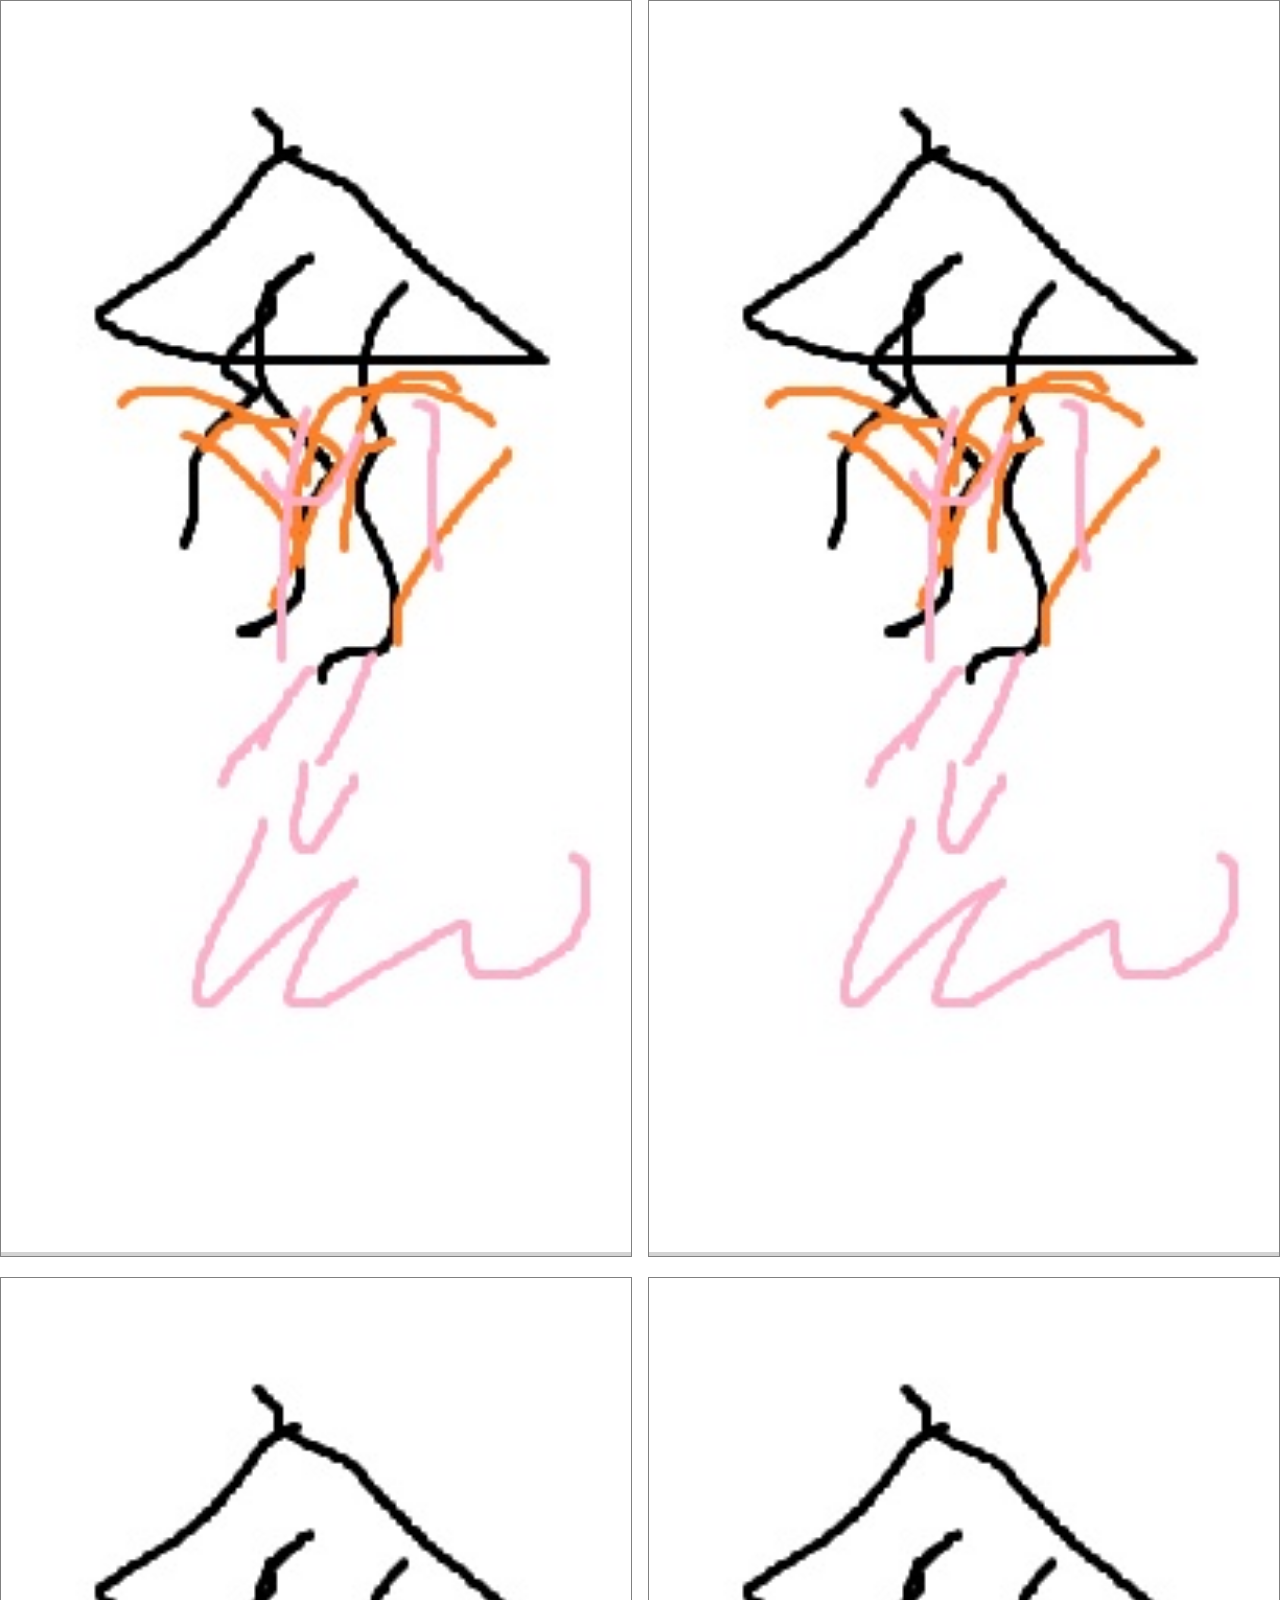
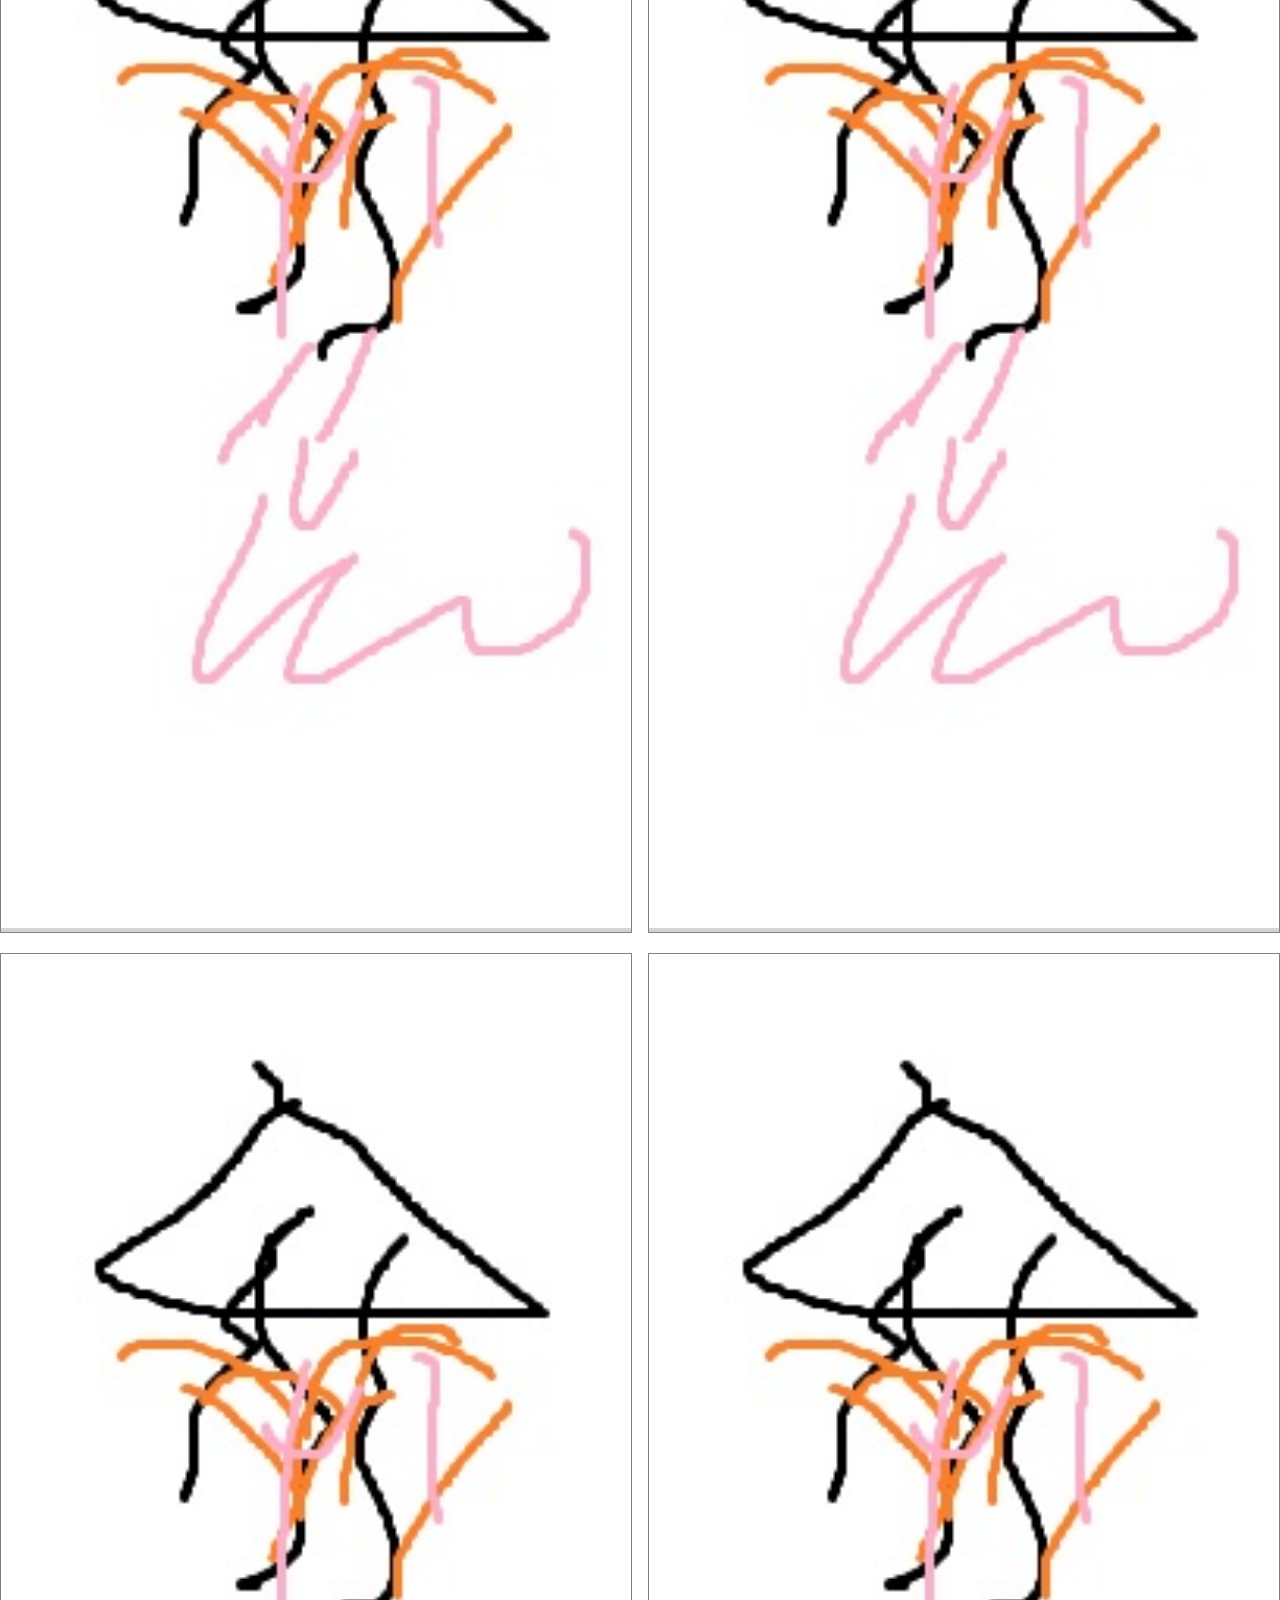
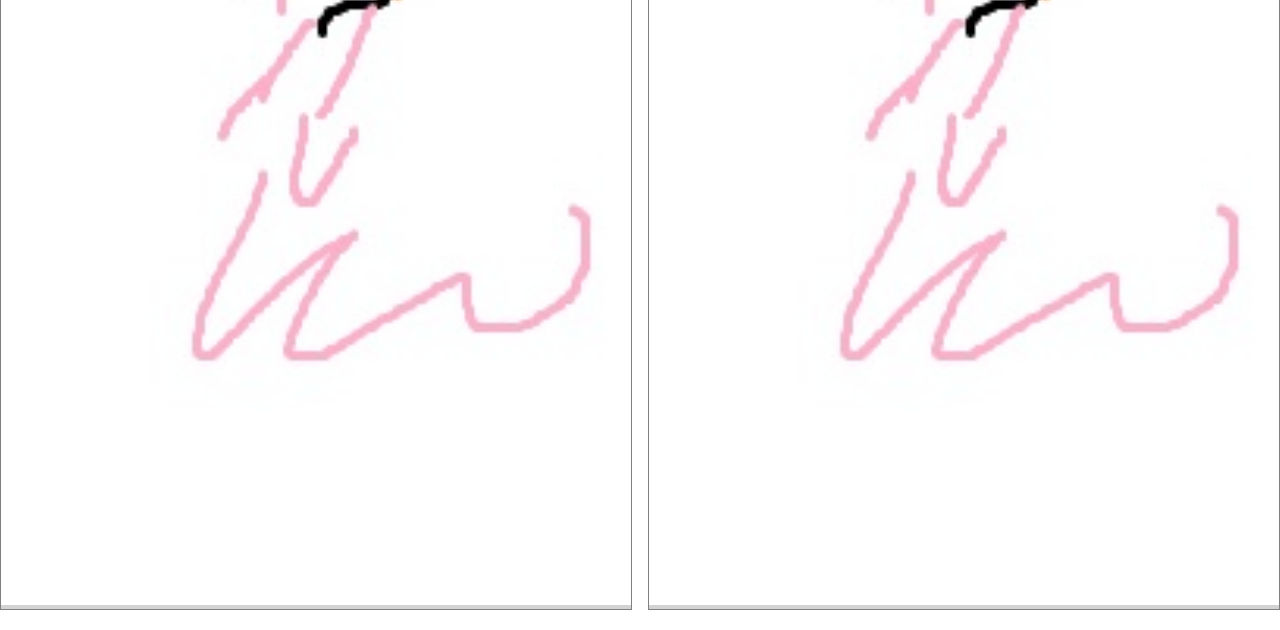
==== index.html @ 3a4c0082 "Add files via upload" ====
<!DOCTYPE html>
<html>
<head>
  <meta name="viewport" content="width=device-width, initial-scale=1.0">
  <style>
    body {
      margin: 0;
      padding: 0;
      background-color: white;
    }

    .container {
      display: flex;
      flex-wrap: wrap;
      justify-content: space-between;
    }

    .item {
      width: calc(50% - 10px);
      margin-bottom: 20px;
      background-color: lightgray;
      border: 1px solid gray;
    }

    .item img {
      width: 100%;
      height: auto;
    }
  </style>
</head>
<body>
  <div class="container">
    <div class="item">
      <img src="image.jpg" alt="Image 1">
    </div>
    <div class="item">
      <img src="image.jpg" alt="Image 2">
    </div>
    <div class="item">
      <img src="image.jpg" alt="Image 3">
    </div>
    <div class="item">
      <img src="image.jpg" alt="Image 4">
    </div>
    <div class="item">
      <img src="image.jpg" alt="Image 5">
    </div>
    <div class="item">
      <img src="image.jpg" alt="Image 6">
    </div>
  </div>

  <script>
    // Additional JavaScript logic can be added here if needed
  </script>
</body>
</html>
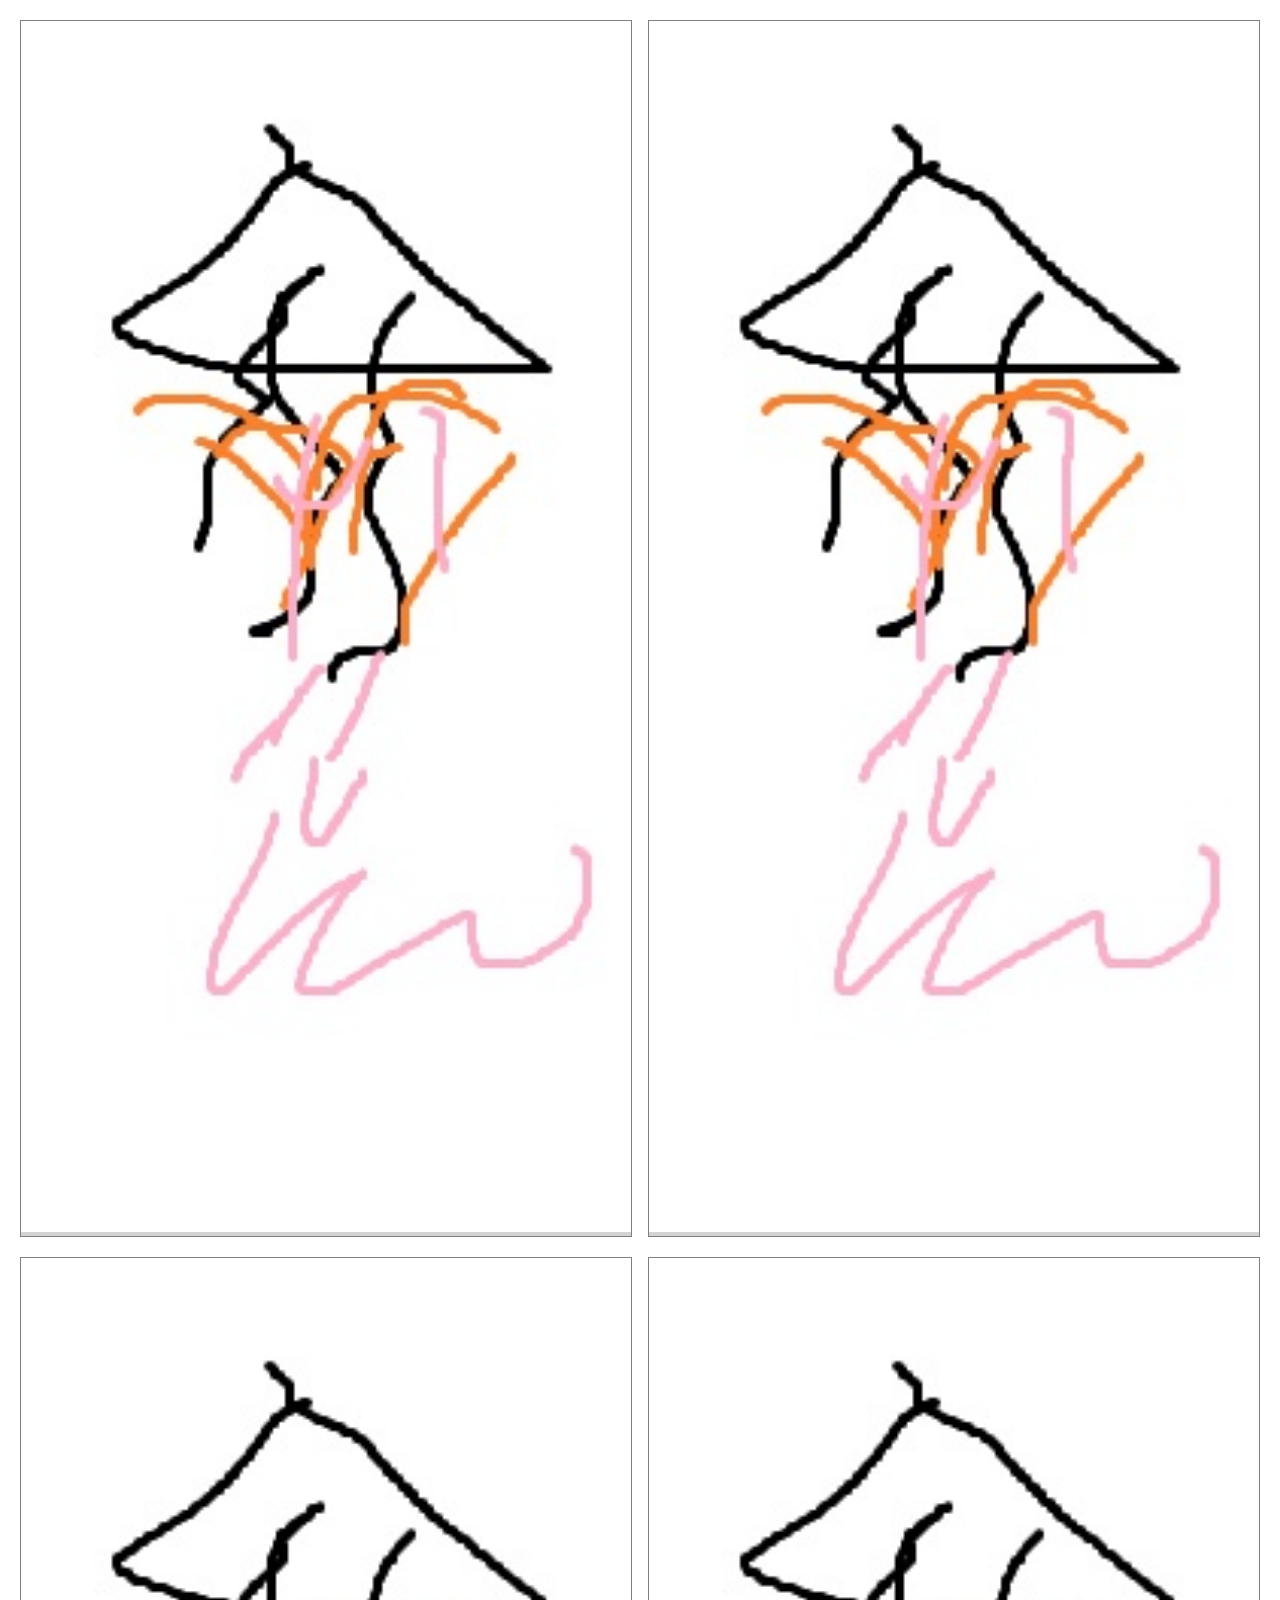
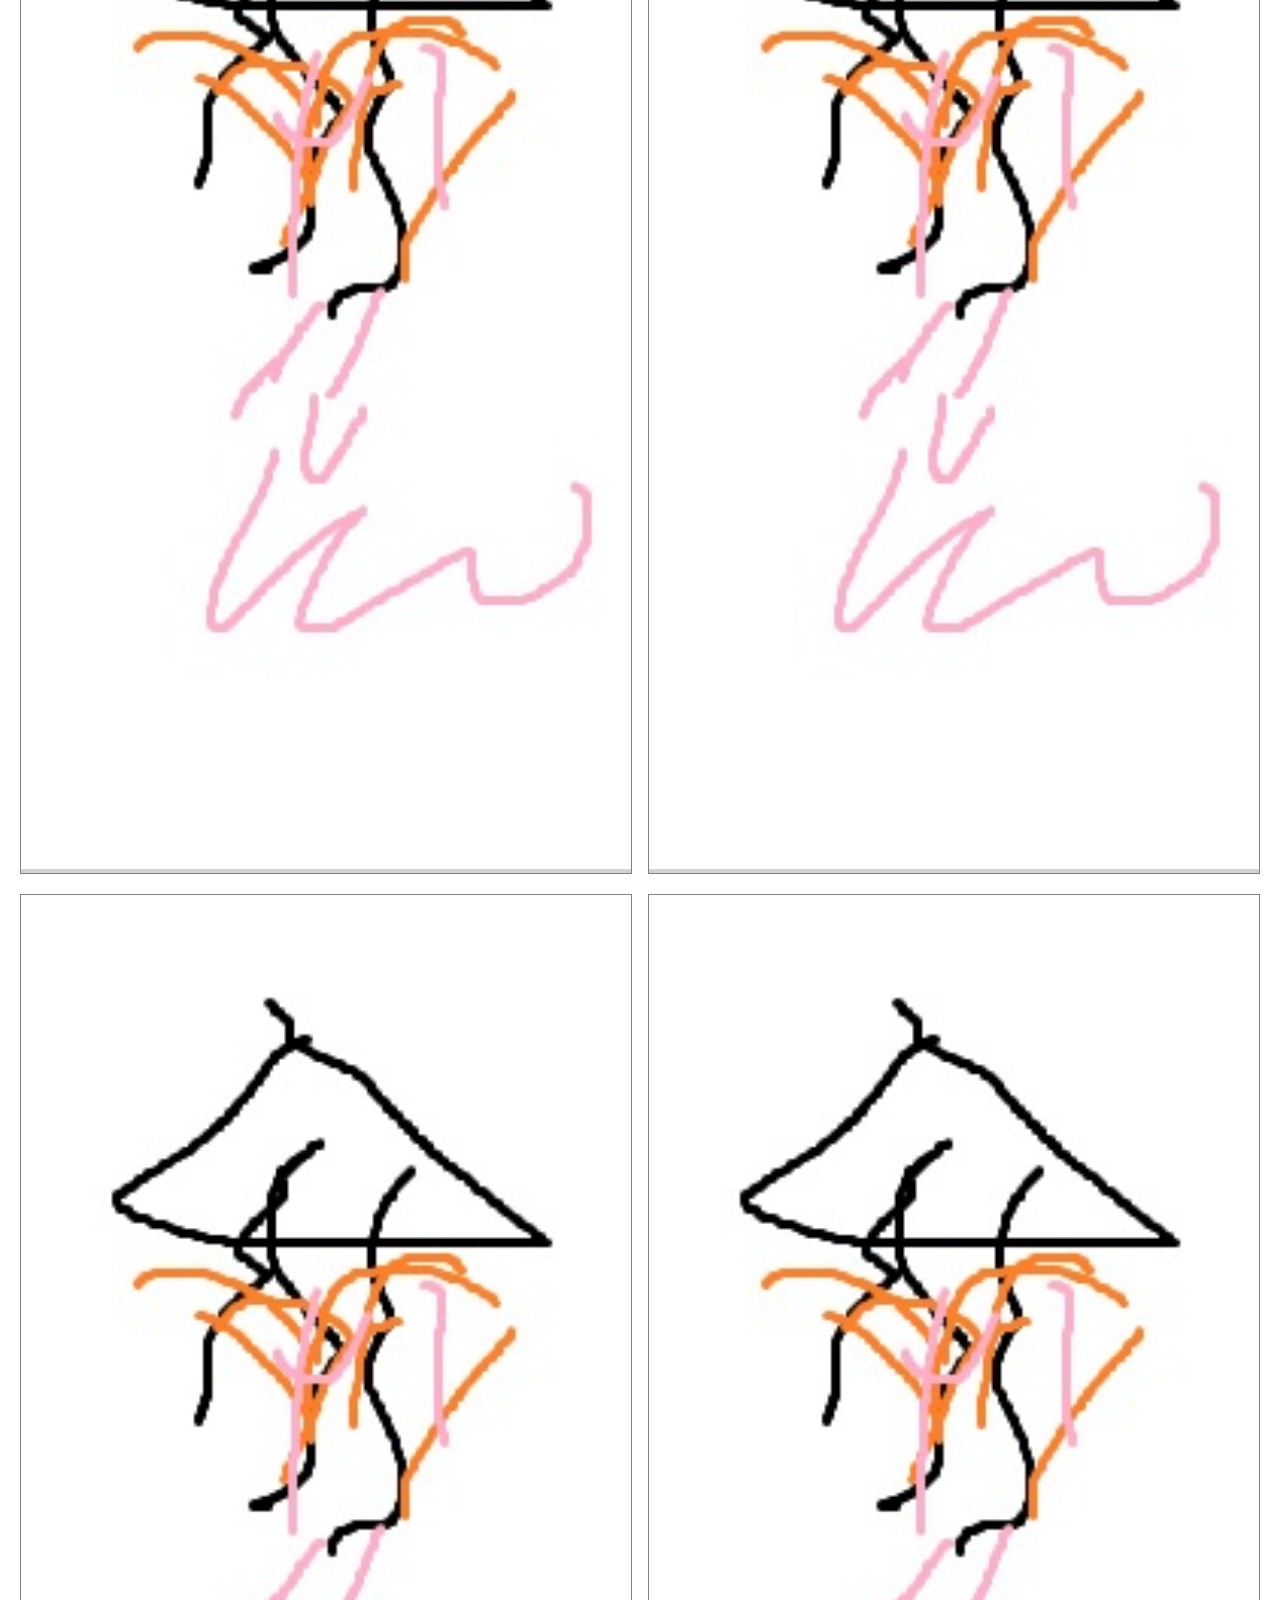
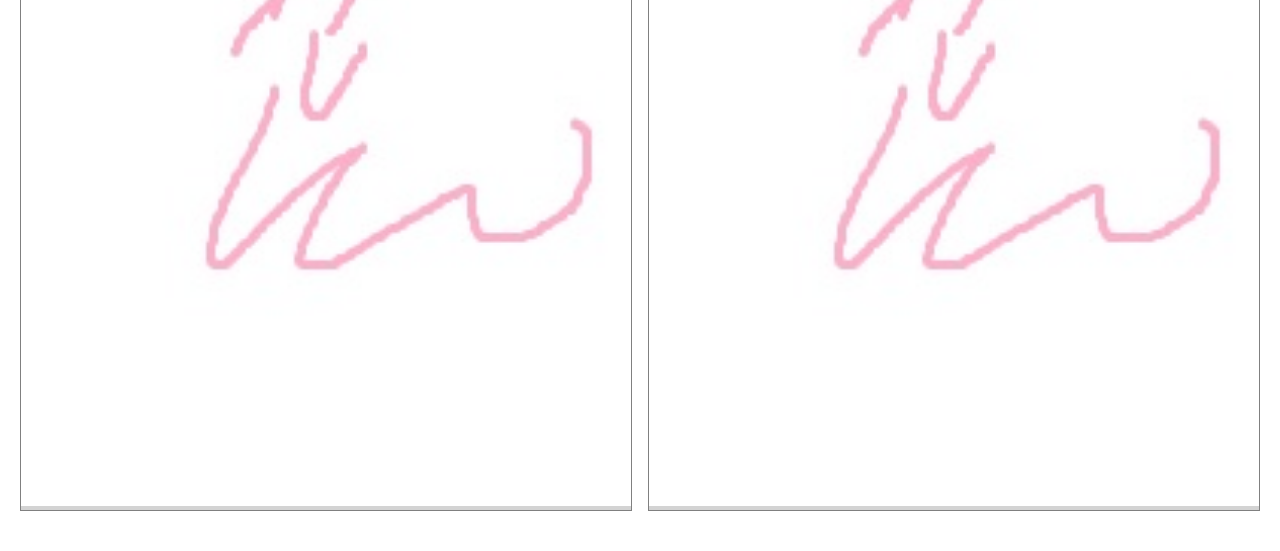
==== commit 9d32c8b9: "Add files via upload" ====
--- a/index.html
+++ b/index.html
@@ -4,7 +4,7 @@
   <meta name="viewport" content="width=device-width, initial-scale=1.0">
   <style>
     body {
-      margin: 0;
+      margin: 20px;
       padding: 0;
       background-color: white;
     }
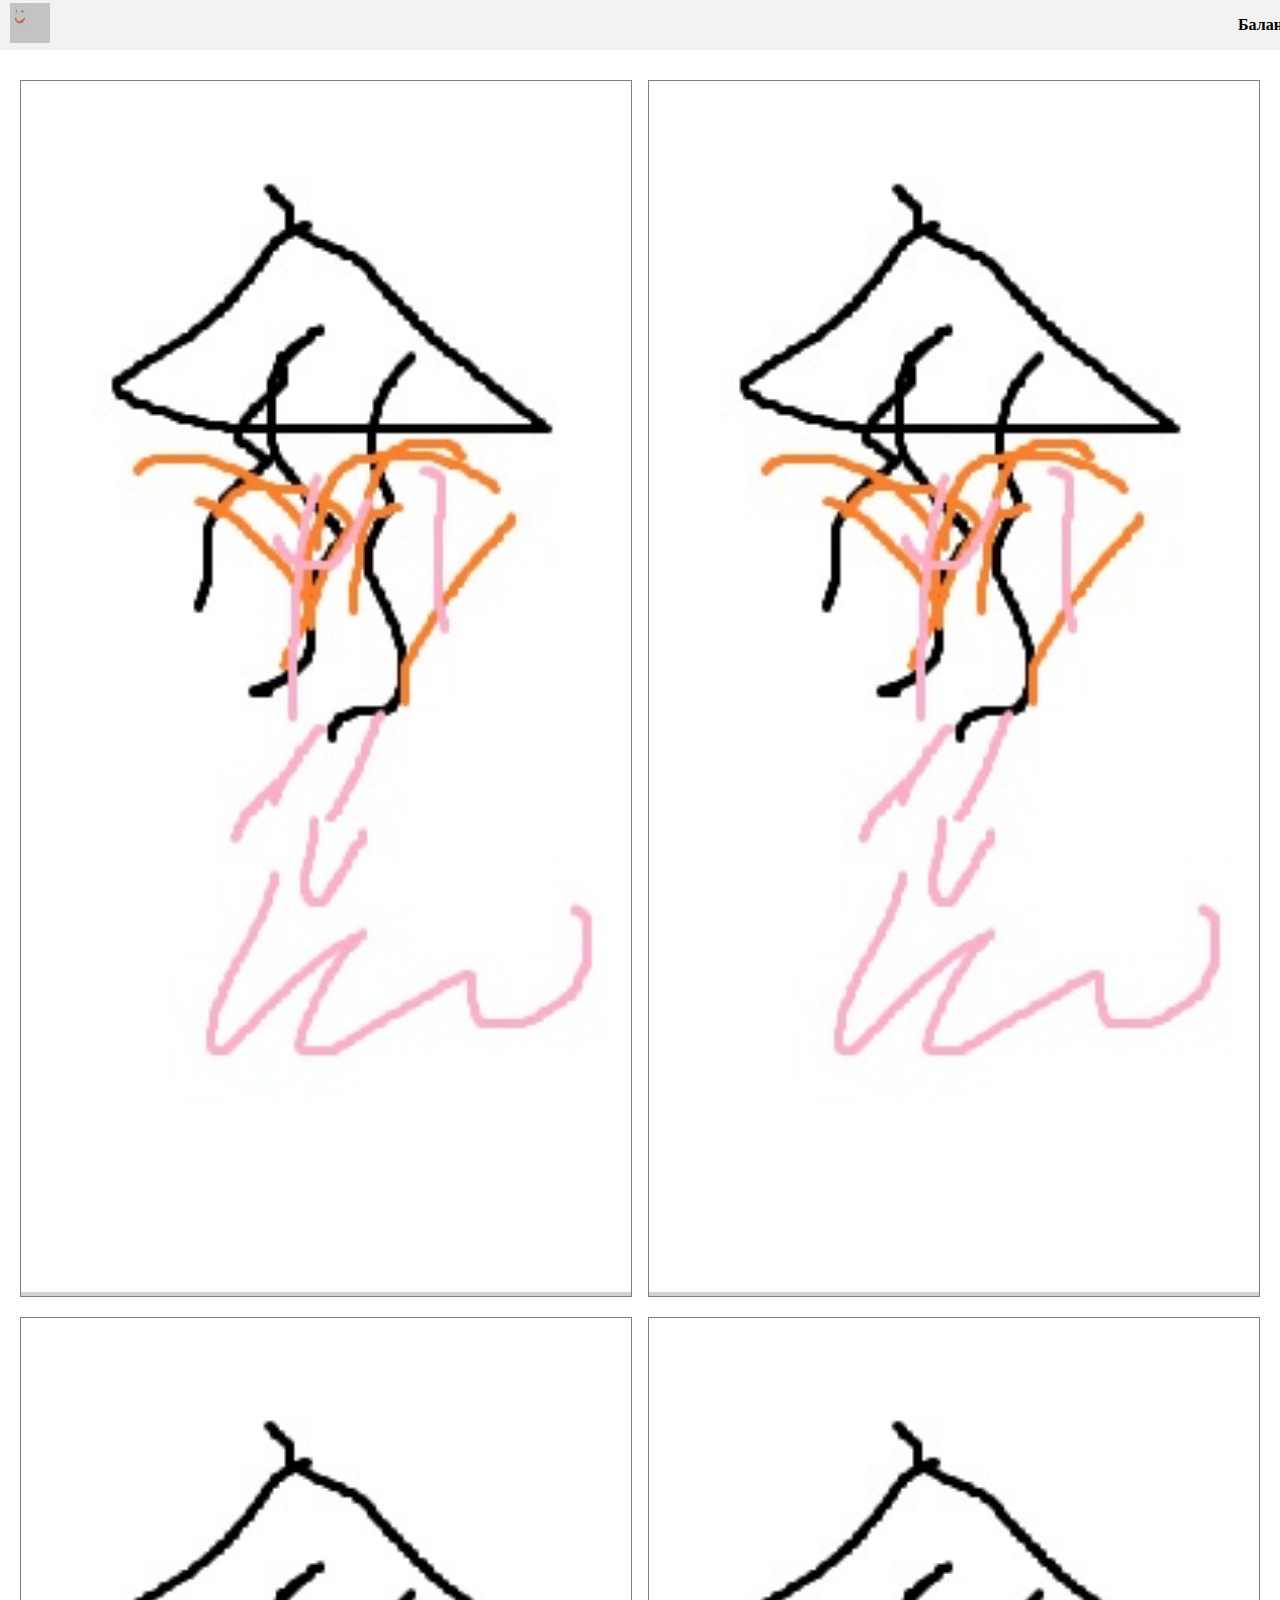
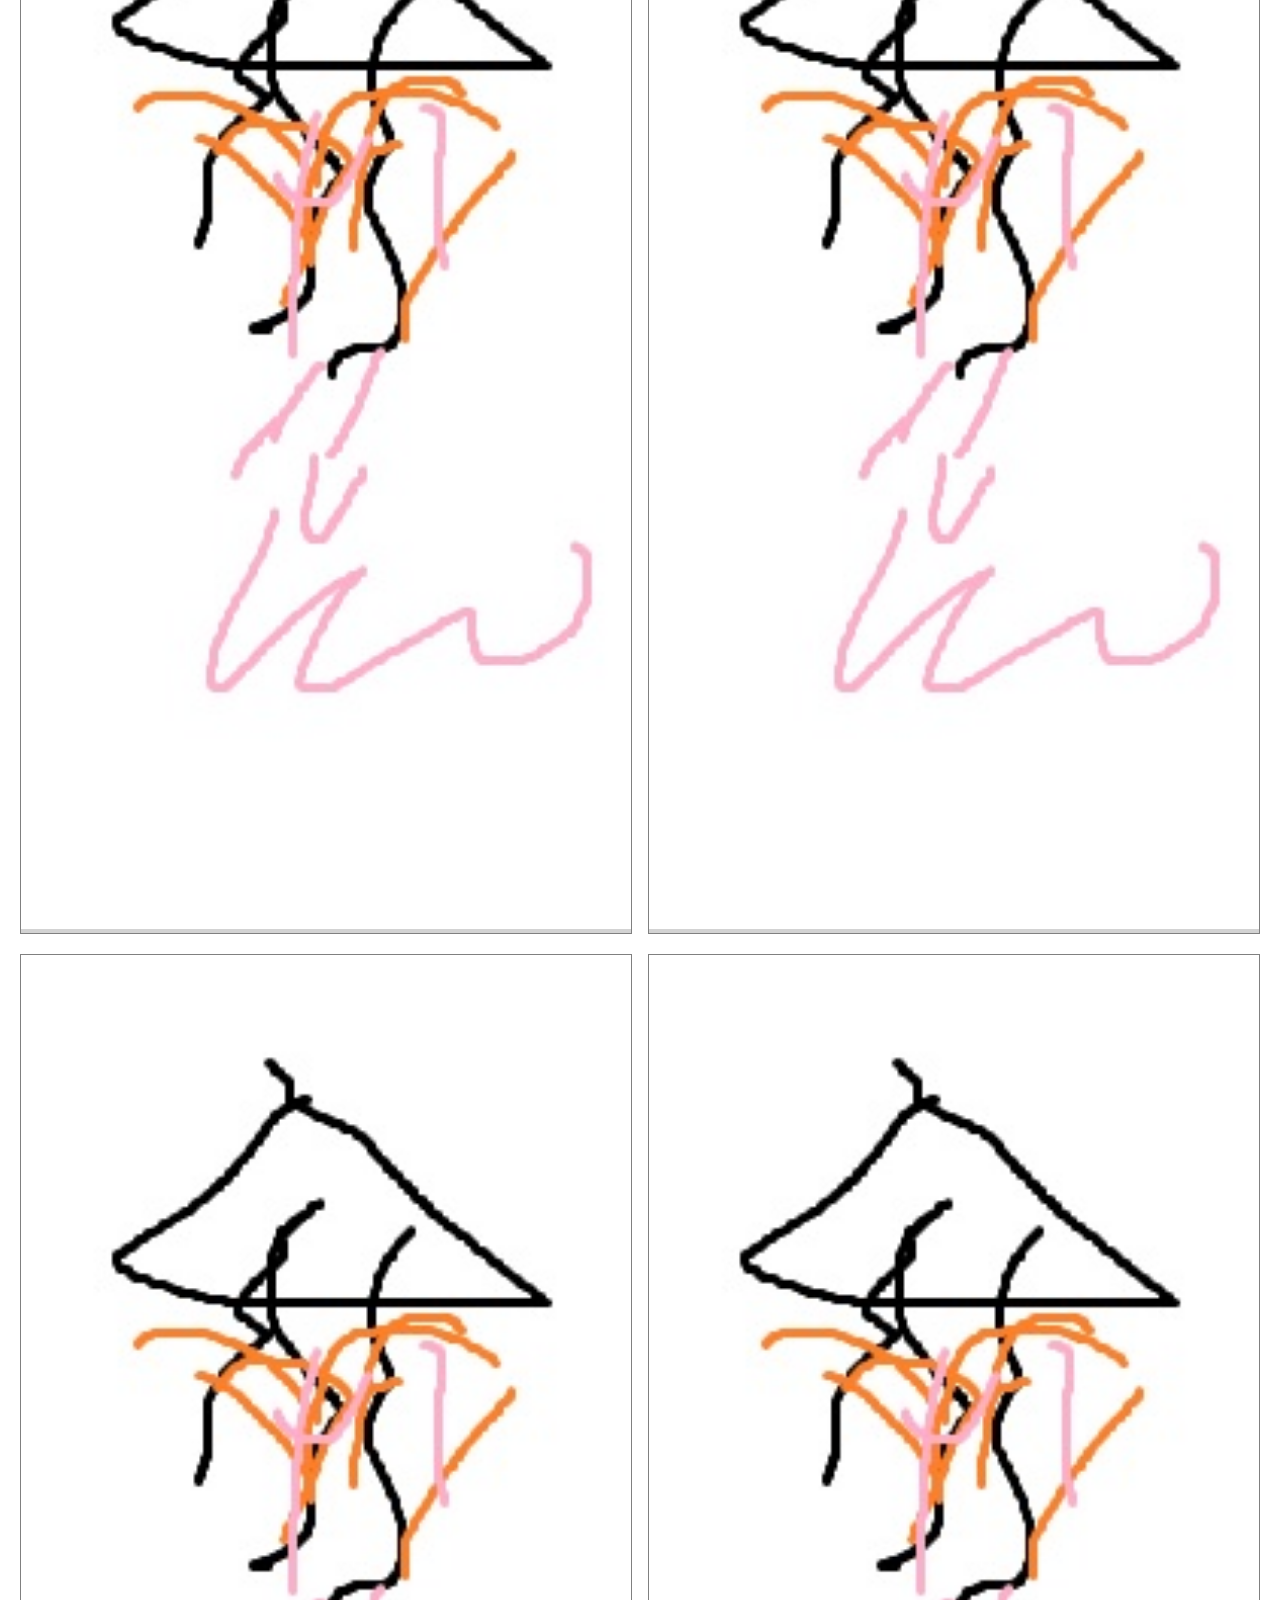
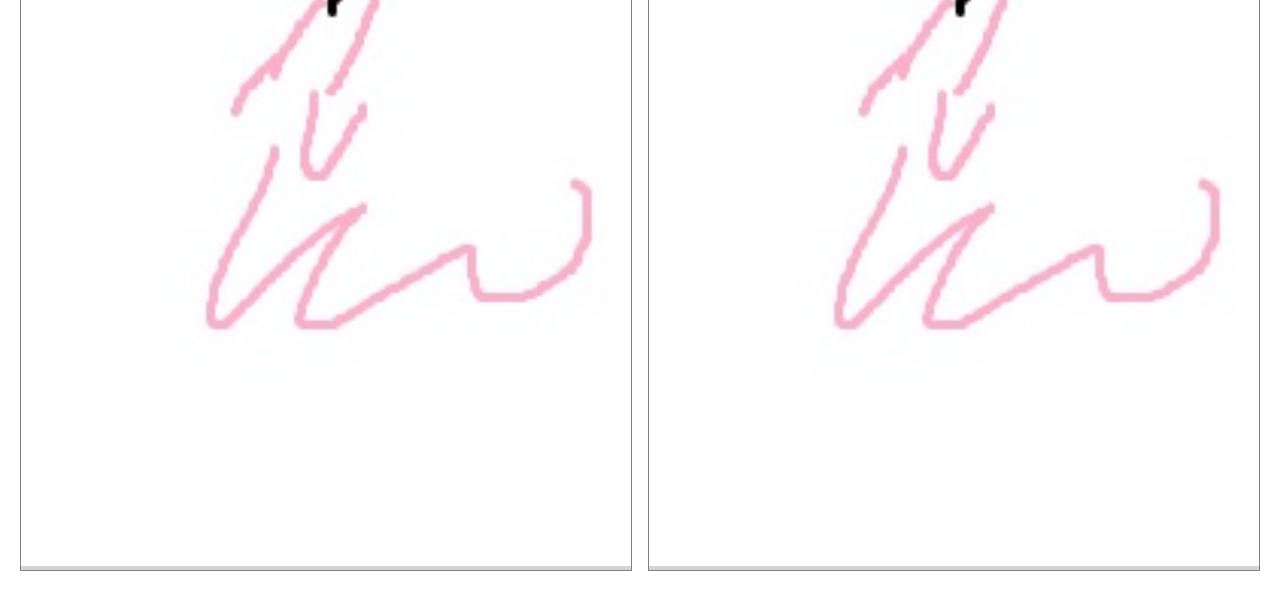
==== commit 2a8ab9e7: "Add files via upload" ====
--- a/index.html
+++ b/index.html
@@ -2,36 +2,23 @@
 <html>
 <head>
   <meta name="viewport" content="width=device-width, initial-scale=1.0">
-  <style>
-    body {
-      margin: 20px;
-      padding: 0;
-      background-color: white;
-    }
-
-    .container {
-      display: flex;
-      flex-wrap: wrap;
-      justify-content: space-between;
-    }
-
-    .item {
-      width: calc(50% - 10px);
-      margin-bottom: 20px;
-      background-color: lightgray;
-      border: 1px solid gray;
-    }
-
-    .item img {
-      width: 100%;
-      height: auto;
-    }
-  </style>
+  <link rel="stylesheet" href="style.css">
 </head>
 <body>
+  <header>
+    <nav class="fixed-nav">
+      <div class="logo">
+        <img src="logo.jpg" alt="logo" width="40" height="40">
+      </div>
+      <div class="balance">Баланс</div>
+    </nav>
+  </header>
+
   <div class="container">
     <div class="item">
-      <img src="image.jpg" alt="Image 1">
+      <a href="javascript:PopUpShow()">
+        <img src="image.jpg" alt="Image 1">
+      </a>
     </div>
     <div class="item">
       <img src="image.jpg" alt="Image 2">
@@ -50,8 +37,30 @@
     </div>
   </div>
 
+  </div>
+    <div class="b-popup" id="popup1">
+        <div class="b-popup-content">
+          Text in Popup
+        <a href="javascript:PopUpHide()">Hide popup</a>
+        </div>
+  </div>
+
+
+  <script src="http://code.jquery.com/jquery-2.0.2.min.js"></script>
   <script>
-    // Additional JavaScript logic can be added here if needed
+      $(document).ready(function(){
+          //Скрыть PopUp при загрузке страницы    
+          PopUpHide();
+      });
+      //Функция отображения PopUp
+      function PopUpShow(){
+          $("#popup1").show();
+      }
+      //Функция скрытия PopUp
+      function PopUpHide(){
+          $("#popup1").hide();
+      }
   </script>
+
 </body>
 </html>
--- a/style.css
+++ b/style.css
@@ -0,0 +1,77 @@
+    body {
+      margin: 20px;
+      margin-top: 80px;
+      padding: 0;
+      background-color: white;
+    }
+
+    .container {
+      display: flex;
+      flex-wrap: wrap;
+      justify-content: space-between;
+    }
+
+    .item {
+      width: calc(50% - 10px);
+      margin-bottom: 20px;
+      background-color: lightgray;
+      border: 1px solid gray;
+    }
+
+    .item img {
+      width: 100%;
+      height: auto;
+    }
+
+
+.fixed-nav {
+  position: fixed;
+  top: 0;
+  left: 0;
+  width: 100%;
+  height: 50px;
+  background-color: #f2f2f2;
+  display: flex;
+  align-items: center;
+  justify-content: space-between;
+  padding: 0 10px;
+}
+
+.logo {
+  font-weight: bold;
+}
+
+.balance {
+  font-weight: bold;
+}
+
+
+*{
+  font-family: Areal;
+}
+.b-container{
+  width:200px;
+  height:150px;
+  background-color: #ccc;
+  margin:0px auto;
+  padding:10px;
+  font-size:30px;
+  color: #fff;
+}
+.b-popup{
+  width:100%;
+  min-height:100%;
+  background-color: rgba(0,0,0,0.5);
+  overflow:hidden;
+  position:fixed;
+  top:0px;
+}
+.b-popup .b-popup-content{
+  margin:40px auto 0px auto;
+  width:100px;
+  height: 40px;
+  padding:10px;
+  background-color: #c5c5c5;
+  border-radius:5px;
+  box-shadow: 0px 0px 10px #000;
+}